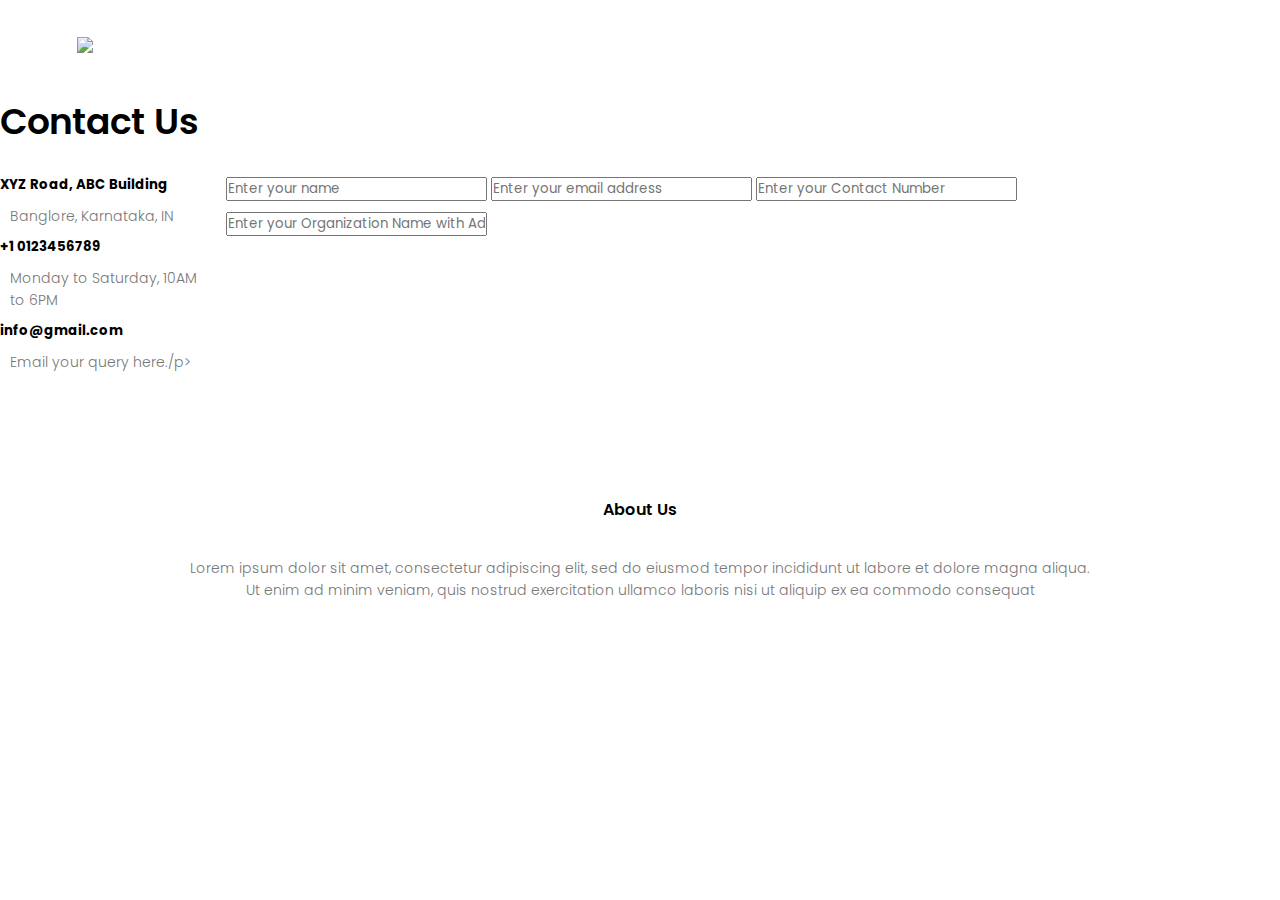
==== contact.html @ 092fe985 "-" ====
<!DOCTYPE html>
<html>
    <head>
        <meta name="viewport" content="width= device-width, initial-scale =1.0">
      <title> University </title>
      <link rel="stylesheet" href="style.css">
      <link rel="preconnect" href="https://fonts.googleapis.com">
<link rel="preconnect" href="https://fonts.gstatic.com" crossorigin>
<link href="https://fonts.googleapis.com/css2?family=Poppins:wght@400;500&display=swap" rel="stylesheet">
<link rel="stylesheet" href="https://cdn.jsdelivr.net/npm/@fortawesome/fontawesome-free@6.1.2/css/fontawesome.min.css">
    </head>
    <body>
      <section class="sub-header">
        <nav>
          <a href="index.html">
            <img src="D:\university_webpage\eduford_img\logo.png">
          </a>
          <div class="nav-links" id="navLinks">
            <i class="fa fa-times" onclick="hideMenu()"></i>
            <ul>
              <li><a href="file:///D:/university_webpage/index.html"> HOME</a></li>
              <li><a href=""> ABOUT</a></li>
              <li><a href=""> COURSE</a></li>
              <li><a href=""> BLOG</a></li>
              <li><a href="file:///D:/university_webpage/contact.html.html"> CONTACT</a></li>
            </ul>
          </div>
          <i class="fa fa-bars" onclick="showMenu()"> </i>
        </nav>

       <h1>Contact Us</h1>
      </section>
      <section class="contact-us">
        <div class="row">
          <div class="contact-col">
            <div>
              <i class="fa fa-home"></i>
              <span>
                <h5>XYZ Road, ABC Building</h5>
                <p>Banglore, Karnataka, IN</p>
              </span>
            </div>
            <div>
              <i class="fa fa-phone"></i>
              <span>
                <h5>+1 0123456789</h5>
                <p>Monday to Saturday, 10AM to 6PM</p>
              </span>
              <div>
                <i class="fa fa-envelope"></i>
                <span>
                  <h5>info@gmail.com</h5>
                  <p>Email your query here./p>
                </span>
              </div>
            </div>
            
          </div>
          <div class="contact-col">
            <form action="">
              <input type="text" placeholder="Enter your name" required>
              <input type="Email" placeholder="Enter your email address" required>
              <input type="tel" placeholder="Enter your Contact Number" required>
              <input type="text" placeholder="Enter your Organization Name with Address" required>
              <button type="submit" class="link-btn red-btn">Send Details</button>

            </form>
          </div>
        </div>
      </section>
      <section class="footer">
        <h4>About Us</h4>
        <p>Lorem ipsum dolor sit amet, consectetur adipiscing elit, sed do eiusmod tempor incididunt ut labore et dolore magna aliqua.<br> Ut enim ad minim veniam, quis nostrud exercitation ullamco laboris nisi ut aliquip ex ea commodo consequat</p>

      </section>
      <script>
        var navLinks = document.getElementbyId("navLinks");
        function showMenu(){
          navLinks.style.right = "0";
        }
        function hideMenu(){
          navLinks.style.right = "-200px";
        }
      </script>
    </body>
</html>
---- style.css ----
*{
    margin: 0;
    padding: 0;
    font-family: 'Poppins', sans-serif;
}
.header{
    min-height: 100vh;
    width: 100%;
    background-image: linear-gradient(rgba(4,9,30,0.7),rgba(4,9,30,0.7)),url("D:\university_webpage\eduford_img\banner.jpg")
    ;
    background-position: center;
    background-size: cover;
    position: relative;
}
nav{
    display: flex;
    padding: 2% 6%;
    justify-content: space-between;
    align-items: center; 
}
nav img{
    width: 150px;
}
.nav-links{
    flex: 1;
    text-align: right;
}
.nav-links ul li{
    list-style: none;
    display: inline-block;
    padding: 8px 12px;
    position: relative;
}
.nav-links ul li a{
    color: #fff;
    text-decoration: none;
    font-size: 13px;

}
.nav-links ul li::after{
    content: '';
    width: 0%;
    height: 2px;
    background: #f44336;
    display: block;
    margin: auto;
    transition: 0.5s;
}
.nav-links ul li:hover::after{
    width: 100%;
}
.text-box{
    width: 90%;
    color: #fff;
    position: absolute;
    top: 50%;
    left: 50%;
    transform: translate(-50%,-50%);
    text-align: center;
}
.text-box h1{
    font-size: 62px;
}
.text-box p{
    margin: 10px 0 40px;
    font-size: 14px;
    color: #fff;
}
.link-btn{
    display: inline-block;
    text-decoration: none;
    color: #fff;
    border: 1px solid #fff;
    padding: 12px 34px;
    font-size: 13px;
    background: transparent;
    position: relative;
    cursor: pointer;

}
.link-btn:hover{
    border: 1px solid #f44336;
    background: #f44336;
    transition: 1s;
}
nav .fa{
    display: none;
}
@media(max-width: 700px){
    .text-box h1{
        font-size: 20px;
    }
    .nav-links ul li{
        display: block;
    }
    .nav-links{
        position: absolute;
        background: #f44336;
        height: 100vh;
        width: 200px;
        top: 0;
        right: -200px;
        text-align: left;
        z-index: 2;
        transition: 1s;
    }
    nav .fa{
        display: block;
        color: #fff;
        margin: 10px;
        font-size: 22px;
        cursor: pointer;
    }
    .nav-links ul{
        padding: 30px;
    }
}
.course{
    width:80%;
    margin: auto;
    text-align: center;
    padding-top: 100px;
}
h1{
    font-size: 36px;
    font-weight: 600;
}
p{
    color: #777;
    font-size: 14px;
    font-weight: 300;
    line-height: 22px;
    padding: 10px;
}
.row{
    margin-top: 2%;
    margin-bottom: 5%;
    display: flex;
    justify-content: space-between;
}
.course-col{
    flex-basis: 31%;
    background: #fff3f3;
    border-radius: 10px;
    margin-top: 5%;
    padding: 20px 12px;
    box-sizing: border-box;
    transition: 0.5s;
}
h3{
    text-align: center;
    font-weight: 600;
    margin: 10px 0;
}
.course-col:hover{
    box-shadow: 0 0 20px 0px rgba(0,0,0,0.2);
}
@media(max-width: 700px){
    .row{
        flex-direction: column;
    }
}
.campus{
    width: 80%;
    margin: auto;
    text-align: center;
    padding-top: 50px;
}
.campus-col{
    flex-basis: 32%;
    border-radius: 10px;
    margin-bottom: 30px;
    position: relative;
    overflow: hidden;
}
.campus-col img{
    width: 100%;
    display: block;

}
.layer{
    background: transparent;
    height: 100%;
    width: 100%;
    position: absolute;
    top: 0;
    left: 0;
    transition: 0.5s;
}
.layer:hover{
    background: rgba(226,0,0,0.7);
}
.layer h3{
    width: 100%;
    font-weight: 500;
    color:#fff;
    font-size: 26px;
    bottom: 0;
    left: 50%;
    transform: translateX(-50%);
    position: absolute;
    opacity: 0;
    transition: 0.5s;

}
.layer:hover h3{
bottom: 49%;
opacity: 1;
}
.facilities{
    width:80%;
    margin: auto;
    text-align: center;
    padding-top: 100px; 
}
.facilities-col{
    flex-basis: 31%;
    border-radius: 10px;
    margin-bottom: 5%;
    text-align: left;
}
.facilities-col img{
    width: 100%;
    border-radius: 10px;
}
.facilities-col p{
    padding: 0;
}
.facilities-col h3{
    margin-top: 16px;
    margin-bottom: 15px;
    text-align: left;
}
.cta{
    margin: 100px auto;
    width:80%;
    background-image: linear-gradient(rgba(0,0,0,0.7),rgba(0,0,0,0.7)),url("D:\university_webpage\eduford_img\banner2.jpg");
    background-position: center;
    background-size: cover;
    border-radius: 10px;
    text-align: center;
    padding: 100px 0;
}
.cta h1{
    color:#fff;
    margin-bottom: 40px;
    padding: 0;
}
@media(max-width: 700px){
    .cta h1{
        font-size: 24px;

    }
}
.footer{
    width: 100%;
    text-align: center;
    padding: 30px 0;
}
.footer h4{
    margin-bottom: 25px;
    margin-top: 20px;
    font-weight: 600;

}
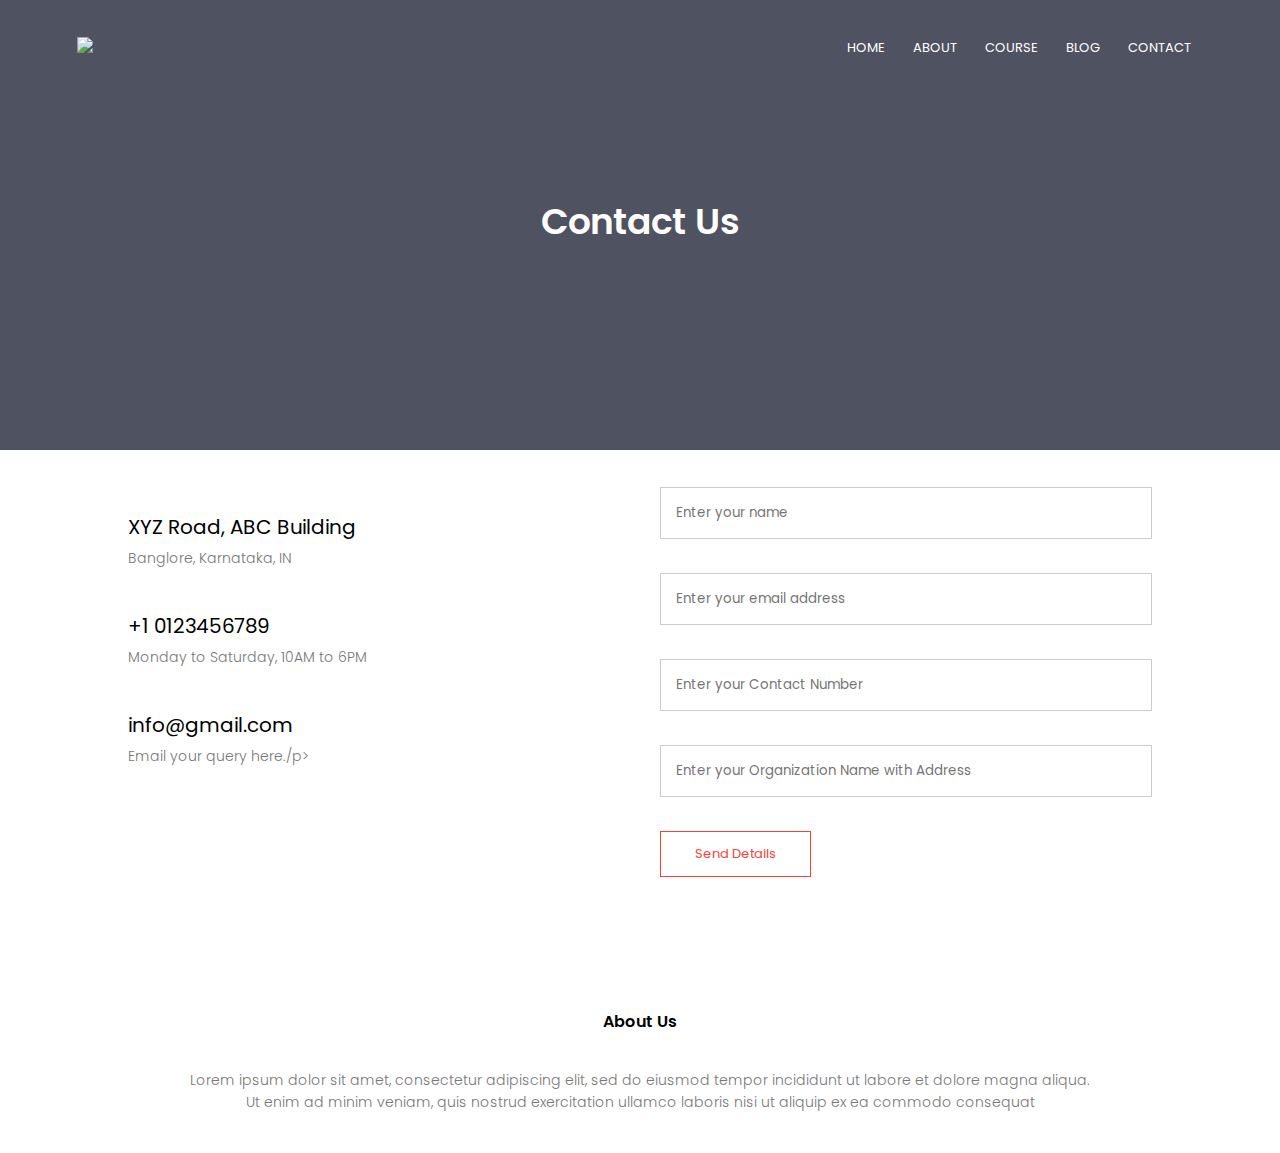
==== commit 095a971e: "contact page" ====
--- a/contact.html
+++ b/contact.html
@@ -22,7 +22,7 @@
               <li><a href=""> ABOUT</a></li>
               <li><a href=""> COURSE</a></li>
               <li><a href=""> BLOG</a></li>
-              <li><a href="file:///D:/university_webpage/contact.html.html"> CONTACT</a></li>
+              <li><a href="file:///D:/university_webpage/contact.html"> CONTACT</a></li>
             </ul>
           </div>
           <i class="fa fa-bars" onclick="showMenu()"> </i>
--- a/style.css
+++ b/style.css
@@ -94,7 +94,7 @@
         display: block;
     }
     .nav-links{
-        position: absolute;
+        position: fixed;
         background: #f44336;
         height: 100vh;
         width: 200px;
@@ -263,3 +263,66 @@
     font-weight: 600;
 
 }
+.sub-header{
+    height: 50vh;
+    width: 100%;
+    background-image: linear-gradient(rgba(4,9,30,0.7),rgba(4,9,30,0.7)),url(D:\university_webpage\eduford_img\background.jpg);
+    background-position: center;
+    background-size: cover;
+    text-align: center;
+    color: #fff;
+}
+.sub-header h1{
+    margin-top: 100px;
+}
+
+.red-btn{
+    border: 1px solid #f44336;
+    background: transparent;
+    color:#f44336;
+}
+.red-btn:hover{
+    color: #fff;
+}
+.contact-us{
+    width: 80%;
+    margin: auto;
+}
+.contact-col{
+    flex-basis: 48%;
+    margin-bottom: 30px;
+}
+.cotact-col div{
+    display: flex;
+    align-items: center;
+    margin-bottom: 40px;
+}
+.contact-col div .fa{
+    font-size: 28px;
+    color: #f44336;
+    margin: 10px;
+    margin-right: 30px;
+
+}
+.contact-col div p{
+    padding: 0;
+
+}
+.contact-col div h5{
+    font-size: 20px;
+    margin-bottom: 5px;
+    color: 555;
+    font-weight: 400;
+}
+.contact-col input{
+    width: 100%;
+    padding: 15px;
+    margin-top: 17px;
+    margin-bottom: 17px;
+    outline: none;
+    border: 1px solid #ccc;
+    box-sizing: border-box;
+}
+.contact-col button{
+    margin-top: 17px;
+}